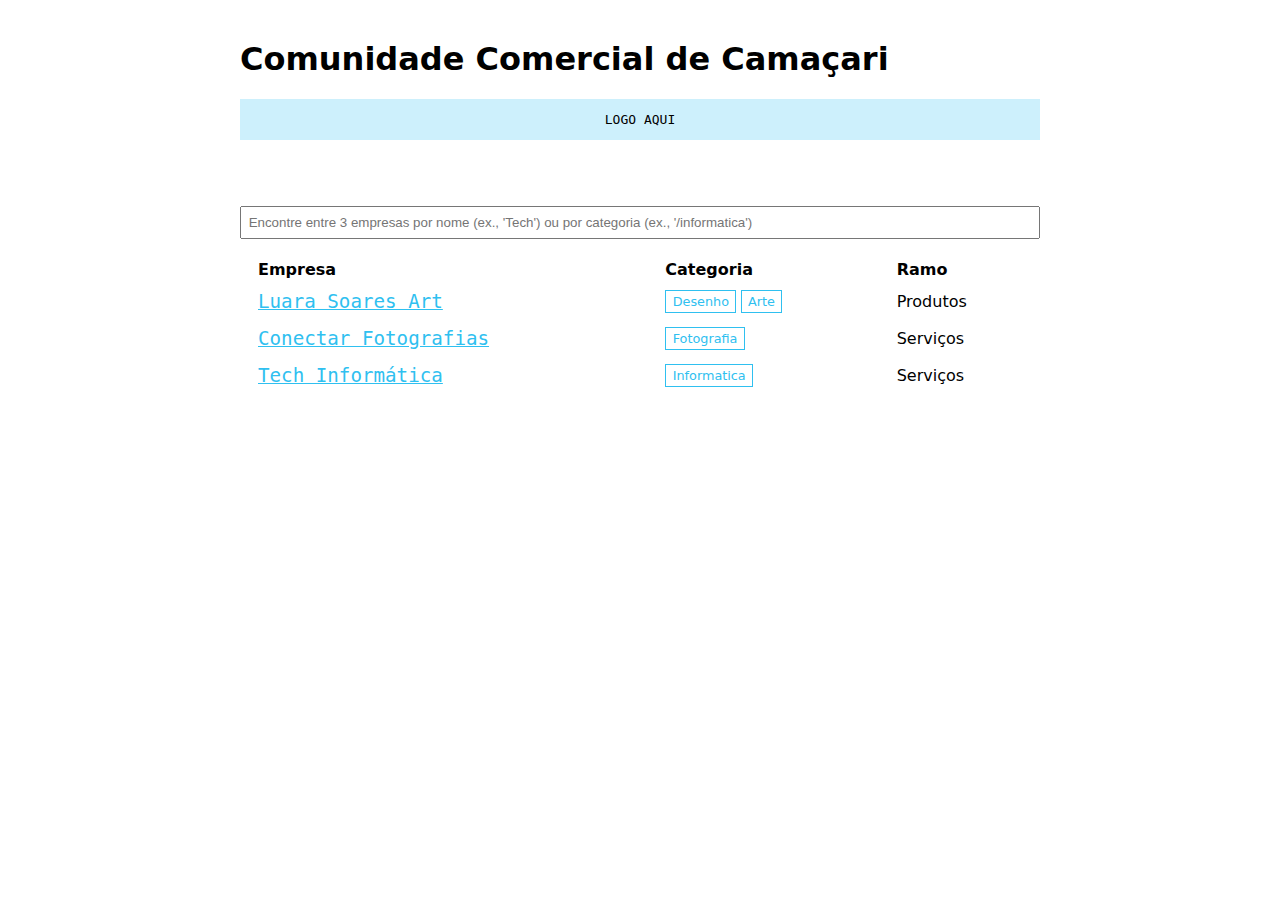
==== index.html @ 6159d0d1 "removendo logo do github" ====
<!DOCTYPE html>
<html lang="en">
    <head>
        <meta charset="utf-8">
        <title>
            
            Comunidade Comercial de Camaçari
        </title>
        <link rel="icon" href="/assets/logo.png">
        <link rel="stylesheet" href="/assets/style.css" type="text/css"/>
        <meta name="viewport" content="width=device-width, initial-scale=1.0, maximum-scale=5.0, user-scalable=yes">
    </head>
    <body>
        
        <h1>
    
    Comunidade Comercial de Camaçari
    
</h1>


<pre><center>LOGO AQUI</center></pre>

<p><input id="bin-search" type="text" placeholder="Encontre entre 3 empresas por nome (ex., 'Tech') ou por categoria (ex., '/informatica')" /></p>

<div id="bin-table-wrapper">
    <table id="bin-table">
        <thead>
            <tr>
                <th>Empresa</th>
				<th>Categoria</th>
				<th>Ramo</th>
            </tr>
        </thead>
        <tbody>
            
            <tr>
                <td><a href="/lolbas/Produtos/LuaraSoaresArt/" class="bin-name">Luara Soares Art</a></td>
                <td><ul class="function-list">
	
	
	
	<li><a href="/lolbas/Produtos/LuaraSoaresArt/#desenho">Desenho</a></li>
	
	
	<li><a href="/lolbas/Produtos/LuaraSoaresArt/#arte">Arte</a></li>
	
</ul>

	</td>
				<td>Produtos</td>
            </tr>
            
            <tr>
                <td><a href="/lolbas/Servi%C3%A7os/Conectar/" class="bin-name">Conectar Fotografias</a></td>
                <td><ul class="function-list">
	
	
	
	<li><a href="/lolbas/Servi%C3%A7os/Conectar/#fotografia">Fotografia</a></li>
	
</ul>

	</td>
				<td>Serviços</td>
            </tr>
            
            <tr>
                <td><a href="/lolbas/Servi%C3%A7os/Tech/" class="bin-name">Tech Informática</a></td>
                <td><ul class="function-list">
	
	
	
	<li><a href="/lolbas/Servi%C3%A7os/Tech/#informatica">Informatica</a></li>
	
</ul>

	</td>
				<td>Serviços</td>
            </tr>
            
        </tbody>
        <tfoot>
            <tr><td id="search-message" colspan="2">No binary matches...</td></tr>
        </tfoot>
    </table>
</div>

<script>
 function filter(query) {
     // consistently update the URL
     location.hash = query;

     // determine the query type
     var queryType = query[0];
     if (queryType === '/' || queryType === '#') {
         query = query.slice(1);
     }

     // filter rows
     var noResults = true;
     document.querySelectorAll('#bin-table tbody tr').forEach(function (row) {
         var binName = row.children[0].firstElementChild.innerText.toLowerCase();
         var functions = Array.from(row.children[1].firstElementChild.children)
                              .map(function (x) { return x.innerText })
                              .join('\n').toLowerCase();

	 var types = row.children[2].textContent.toLowerCase();
         
         if (queryType === '/')
         {
                var against = functions;
         }
         else if (queryType === '#')
         {
                var against = types;
         }
         else
         {
                var against = binName;
         }

         if (against.indexOf(query) !== -1) {
             row.style.display = '';
             noResults = false;
         } else {
             row.style.display = 'none';
         }
     });

     // update the search message visibility
     var searchMessage = document.getElementById('search-message');
     searchMessage.style.display = noResults ? 'table-cell' : 'none';
 }

 (function () {
     var searchBox = document.getElementById('bin-search');

     // ensure height during filtering
     var binTableWrapper = document.getElementById('bin-table-wrapper');
     binTableWrapper.style.height = binTableWrapper.clientHeight + 'px';

     // handle user input
     searchBox.addEventListener('input', function () {
         var query = searchBox.value.toLowerCase().trim();
         filter(query);
     });

     // handle shortcuts
     addEventListener('keydown', function (event) {
         // focus search box on valid keydown
         if (event.key.toLowerCase().match(/^[\/a-z]$/) &&
             !(event.ctrlKey || event.altKey || event.metaKey)) {
             searchBox.focus();
         }
         // clear filter on escape
         else if (event.key === 'Escape') {
             searchBox.value = '';
             searchBox.focus();
             filter('');
         }
     });

     // filter on load according to the URL
     var query = decodeURIComponent(location.hash.slice(1));
     filter(query);
     if (query) {
         searchBox.value = query;
         searchBox.focus();
     }
 })();
</script>


        <script>
         // add permalink on headings
         document.querySelectorAll('h2, h3, h4, h5, h5').forEach((heading) => {
             const link = document.createElement('a');
             link.className = 'permalink';
             link.href = `#${heading.id}`;
             heading.appendChild(link);
         });
        </script>
    </body>
</html>
---- assets/style.css ----
@media (min-width: 1000px) {
  body {
    width: 800px;
    margin: 40px auto; }

  p {
    text-align: justify; } }
@media not all and (min-width: 1000px) {
  .github-corner {
    display: none; } }
body {
  font-family: sans, sans-serif; }

code {
  padding: 0.15em 0.25em;
  border-radius: 0.25em;
  color: #2fc0f0;
  background: #cdf0fc; }

pre {
  background: #cdf0fc;
  padding: 1em;
  overflow-x: auto; }
  pre code {
    padding: 0;
    border-radius: 0; }

a:link, a:visited {
  color: #2fc0f0; }

a:hover {
  color: #0d89b3; }

h2 .permalink, h3 .permalink, h4 .permalink, h5 .permalink, h5 .permalink {
  margin-left: 5px;
  text-decoration: none;
  visibility: hidden; }
  h2 .permalink::before, h3 .permalink::before, h4 .permalink::before, h5 .permalink::before, h5 .permalink::before {
    content: "#"; }
h2:target, h3:target, h4:target, h5:target, h5:target {
  border-left: 5px solid #2fc0f0;
  padding-left: 5px; }
h2:hover .permalink, h3:hover .permalink, h4:hover .permalink, h5:hover .permalink, h5:hover .permalink {
  visibility: visible; }

#bin-search {
  margin-top: 50px;
  padding: 0.5em;
  width: 100%;
  box-sizing: border-box; }

#bin-table {
  width: 100%; }
  #bin-table th, #bin-table td {
    padding: 0.2em 1em; }
  #bin-table th {
    text-align: left; }
  #bin-table tbody tr:hover {
    background: #cdf0fc; }
  #bin-table #search-message {
    display: none;
    text-align: center;
    padding: 1em; }

.function-list {
  font-size: 0.8rem;
  list-style: none;
  padding: 0;
  margin: 0; }
  .function-list li {
    display: inline-block;
    padding: 0.25em 0.5em;
    margin: 0.2em 0;
    border: 1px solid #2fc0f0; }
    .function-list li a:link, .function-list li a:visited {
      color: #2fc0f0;
      text-decoration: none; }
    .function-list li:hover, .function-list li a:hover {
      color: #0d89b3;
      border-color: #0d89b3; }

.examples {
  display: table;
  width: 100%;
  table-layout: fixed;
  counter-reset: item;
  margin: 0;
  padding: 0; }
  .examples li {
    display: table-row; }
    .examples li:not(:only-child):before {
      display: table-cell;
      font-size: 0.8rem;
      font-weight: bold;
      width: 3em;
      text-align: center; }

.logo {
  float: right;
  width: 100px;
  height: 100px;
  margin-left: 20px;
  margin-bottom: 20px; }

.bin-name {
  font-family: monospace;
  font-size: 1.2rem; }

.function-name {
  font-size: 1.4rem;
  font-weight: bold; }

.github-buttons {
  display: inline-block;
  margin-left: 10px; }
  .github-buttons a.github-button {
    visibility: hidden; }
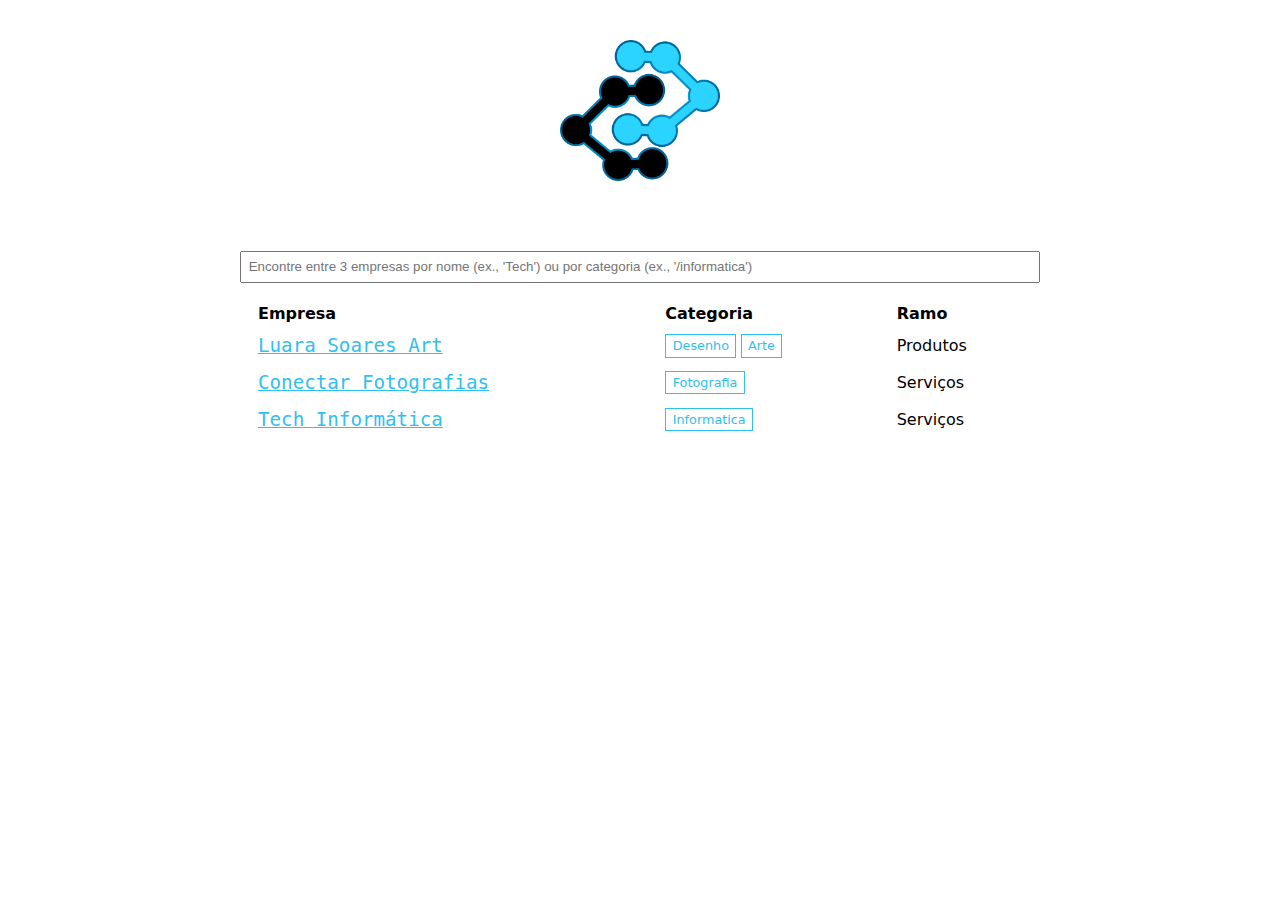
==== commit b99391fd: "adicionando colocado logo provisoria" ====
--- a/index.html
+++ b/index.html
@@ -4,7 +4,7 @@
         <meta charset="utf-8">
         <title>
             
-            Comunidade Comercial de Camaçari
+            Comunidade Comercial
         </title>
         <link rel="icon" href="/assets/logo.png">
         <link rel="stylesheet" href="/assets/style.css" type="text/css"/>
@@ -14,12 +14,12 @@
         
         <h1>
     
-    Comunidade Comercial de Camaçari
+    
     
 </h1>
 
 
-<pre><center>LOGO AQUI</center></pre>
+<center><img src="img/logo.png" width="20%" /></center>
 
 <p><input id="bin-search" type="text" placeholder="Encontre entre 3 empresas por nome (ex., 'Tech') ou por categoria (ex., '/informatica')" /></p>
 
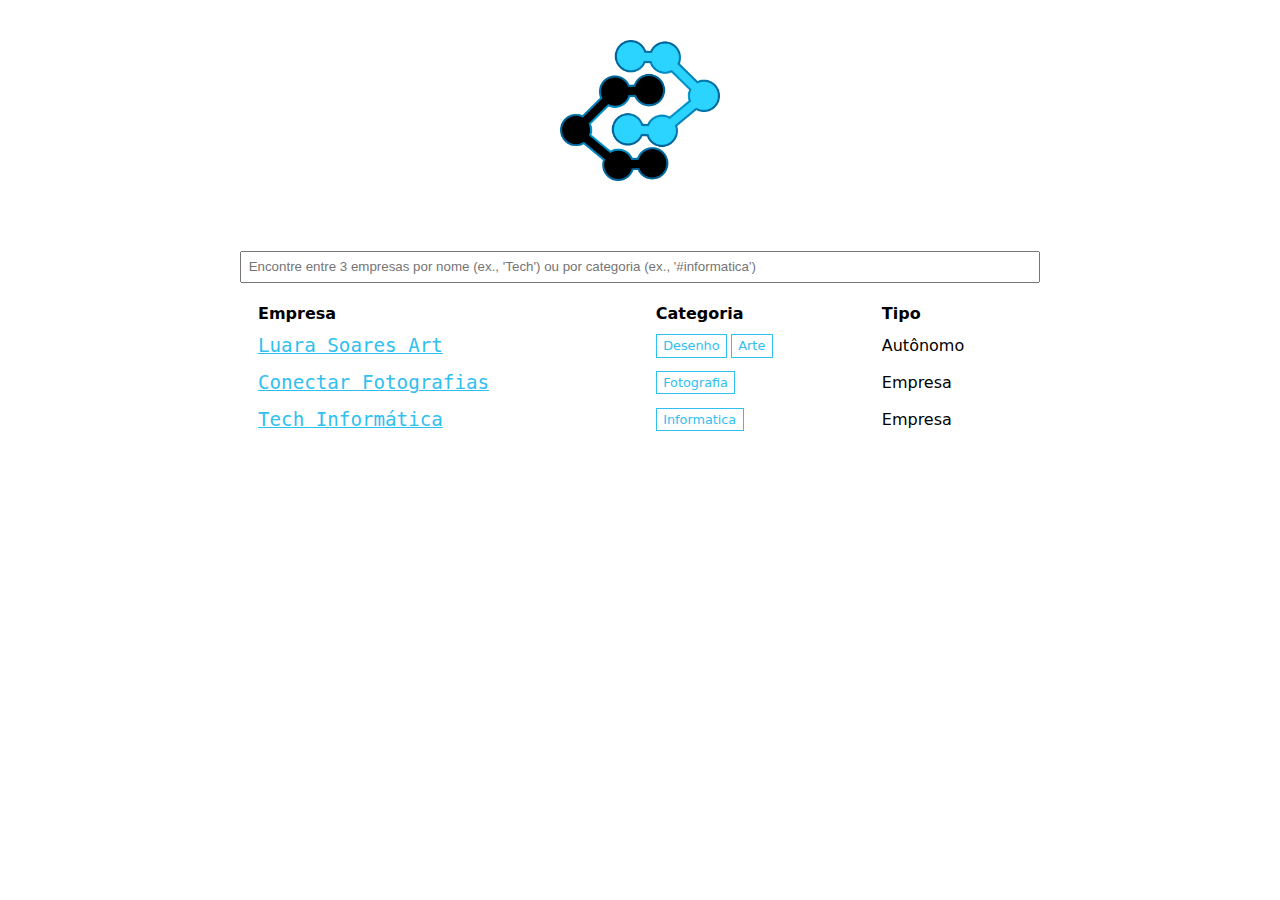
==== commit edcc99de: "luara Soares Art: pequenos ajustes no cliente" ====
--- a/index.html
+++ b/index.html
@@ -21,7 +21,7 @@
 
 <center><img src="img/logo.png" width="20%" /></center>
 
-<p><input id="bin-search" type="text" placeholder="Encontre entre 3 empresas por nome (ex., 'Tech') ou por categoria (ex., '/informatica')" /></p>
+<p><input id="bin-search" type="text" placeholder="Encontre entre 3 empresas por nome (ex., 'Tech') ou por categoria (ex., '#informatica')" /></p>
 
 <div id="bin-table-wrapper">
     <table id="bin-table">
@@ -29,54 +29,54 @@
             <tr>
                 <th>Empresa</th>
 				<th>Categoria</th>
-				<th>Ramo</th>
+				<th>Tipo</th>
             </tr>
         </thead>
         <tbody>
             
             <tr>
-                <td><a href="/lolbas/Produtos/LuaraSoaresArt/" class="bin-name">Luara Soares Art</a></td>
+                <td><a href="/lolbas/Aut%C3%B4nomo/LuaraSoaresArt/" class="bin-name">Luara Soares Art</a></td>
                 <td><ul class="function-list">
 	
 	
 	
-	<li><a href="/lolbas/Produtos/LuaraSoaresArt/#desenho">Desenho</a></li>
+	<li><a href="/lolbas/Aut%C3%B4nomo/LuaraSoaresArt/#desenho">Desenho</a></li>
 	
 	
-	<li><a href="/lolbas/Produtos/LuaraSoaresArt/#arte">Arte</a></li>
+	<li><a href="/lolbas/Aut%C3%B4nomo/LuaraSoaresArt/#arte">Arte</a></li>
 	
 </ul>
 
 	</td>
-				<td>Produtos</td>
+				<td>Autônomo</td>
             </tr>
             
             <tr>
-                <td><a href="/lolbas/Servi%C3%A7os/Conectar/" class="bin-name">Conectar Fotografias</a></td>
+                <td><a href="/lolbas/Empresa/Conectar/" class="bin-name">Conectar Fotografias</a></td>
                 <td><ul class="function-list">
 	
 	
 	
-	<li><a href="/lolbas/Servi%C3%A7os/Conectar/#fotografia">Fotografia</a></li>
+	<li><a href="/lolbas/Empresa/Conectar/#fotografia">Fotografia</a></li>
 	
 </ul>
 
 	</td>
-				<td>Serviços</td>
+				<td>Empresa</td>
             </tr>
             
             <tr>
-                <td><a href="/lolbas/Servi%C3%A7os/Tech/" class="bin-name">Tech Informática</a></td>
+                <td><a href="/lolbas/Empresa/Tech/" class="bin-name">Tech Informática</a></td>
                 <td><ul class="function-list">
 	
 	
 	
-	<li><a href="/lolbas/Servi%C3%A7os/Tech/#informatica">Informatica</a></li>
+	<li><a href="/lolbas/Empresa/Tech/#informatica">Informatica</a></li>
 	
 </ul>
 
 	</td>
-				<td>Serviços</td>
+				<td>Empresa</td>
             </tr>
             
         </tbody>
@@ -107,11 +107,11 @@
 
 	 var types = row.children[2].textContent.toLowerCase();
          
-         if (queryType === '/')
+         if (queryType === '#')
          {
                 var against = functions;
          }
-         else if (queryType === '#')
+         else if (queryType === '/')
          {
                 var against = types;
          }
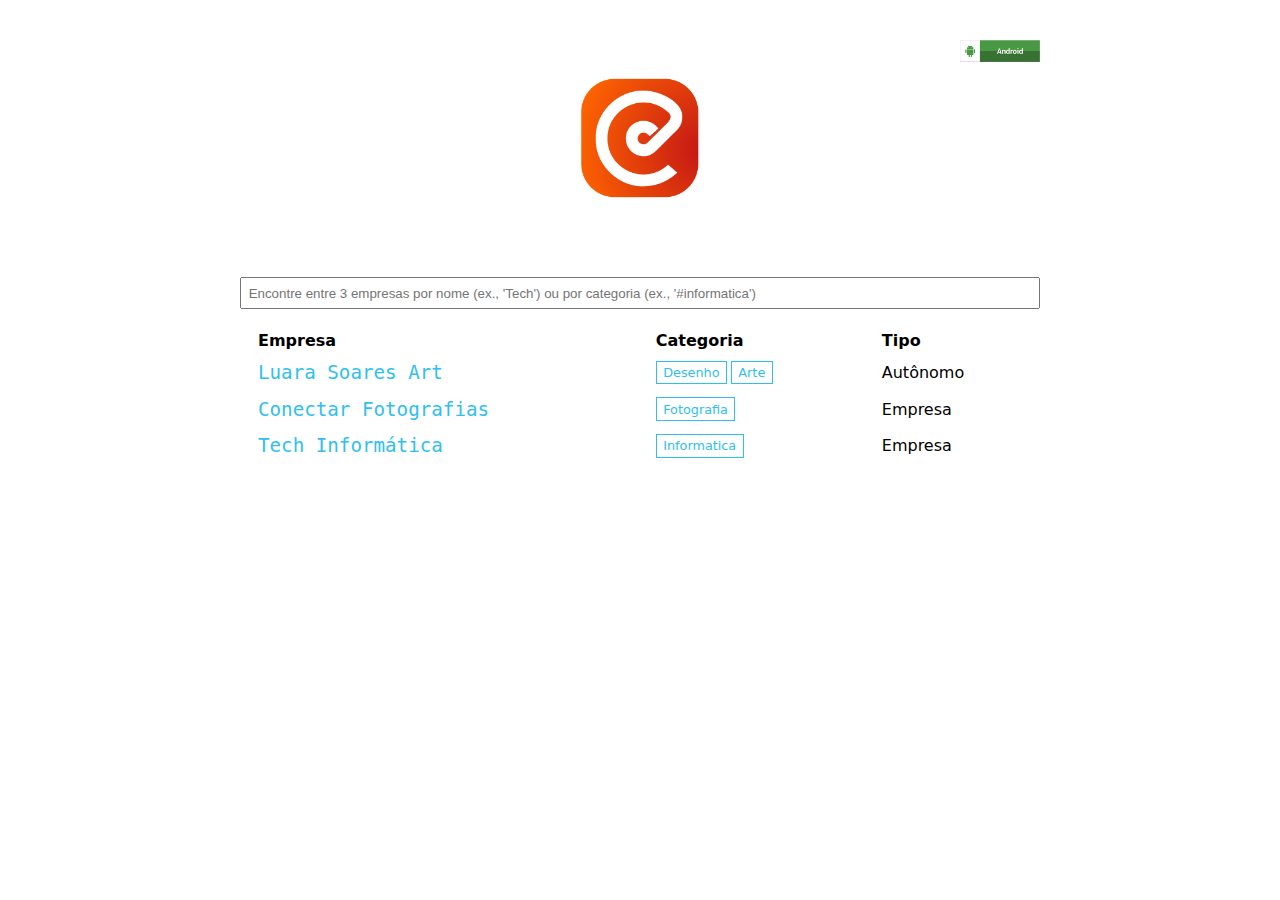
==== commit 85195141: "new feature: download apk from start page" ====
--- a/index.html
+++ b/index.html
@@ -12,14 +12,20 @@
     </head>
     <body>
         
-        <h1>
+        
+<h1>
     
     
     
 </h1>
 
 
-<center><img src="img/logo.png" width="20%" /></center>
+<script async="" defer="" src="https://buttons.github.io/buttons.js"></script>
+
+<div align="right">
+ <a href="/apk/ccam-v1.0.apk"><img src="/img/android.png" width="80" /></a>
+</div>
+<center><img src="/img/logo.png" width="20%" /></center>
 
 <p><input id="bin-search" type="text" placeholder="Encontre entre 3 empresas por nome (ex., 'Tech') ou por categoria (ex., '#informatica')" /></p>
 
@@ -81,7 +87,7 @@
             
         </tbody>
         <tfoot>
-            <tr><td id="search-message" colspan="2">No binary matches...</td></tr>
+            <tr><td id="search-message" colspan="2">Nenhuma empresa encontrada...</td></tr>
         </tfoot>
     </table>
 </div>
--- a/assets/style.css
+++ b/assets/style.css
@@ -104,7 +104,8 @@
 
 .bin-name {
   font-family: monospace;
-  font-size: 1.2rem; }
+  font-size: 1.2rem;
+  text-decoration: none; }
 
 .function-name {
   font-size: 1.4rem;
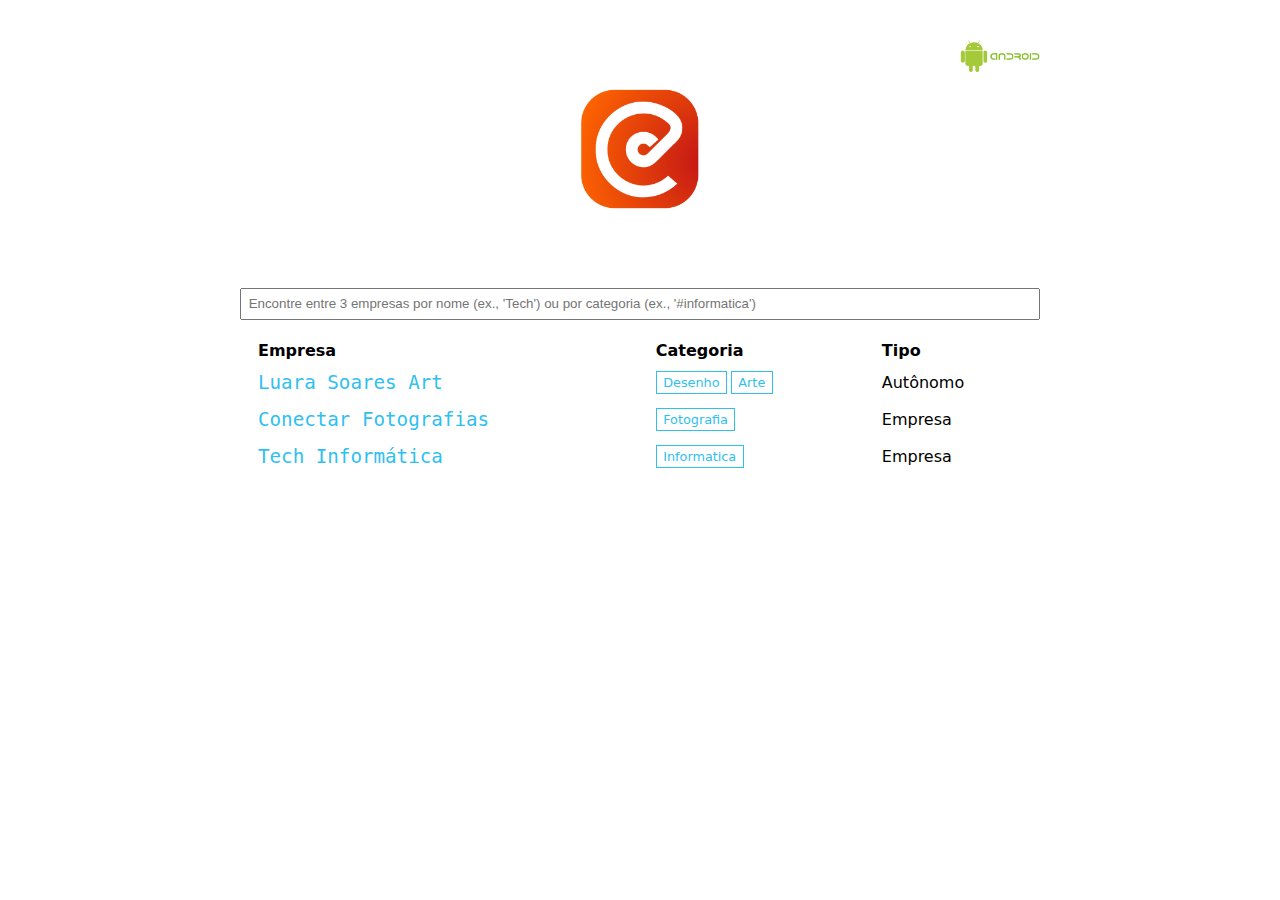
==== commit 4f66690c: "bug fix: search on mobile version" ====
--- a/index.html
+++ b/index.html
@@ -20,10 +20,9 @@
 </h1>
 
 
-<script async="" defer="" src="https://buttons.github.io/buttons.js"></script>
 
 <div align="right">
- <a href="/apk/ccam-v1.0.apk"><img src="/img/android.png" width="80" /></a>
+ <a href="/apk/ccam-v1.0.apk"><img src="/img/android-name.png" width="80" /></a>
 </div>
 <center><img src="/img/logo.png" width="20%" /></center>
 
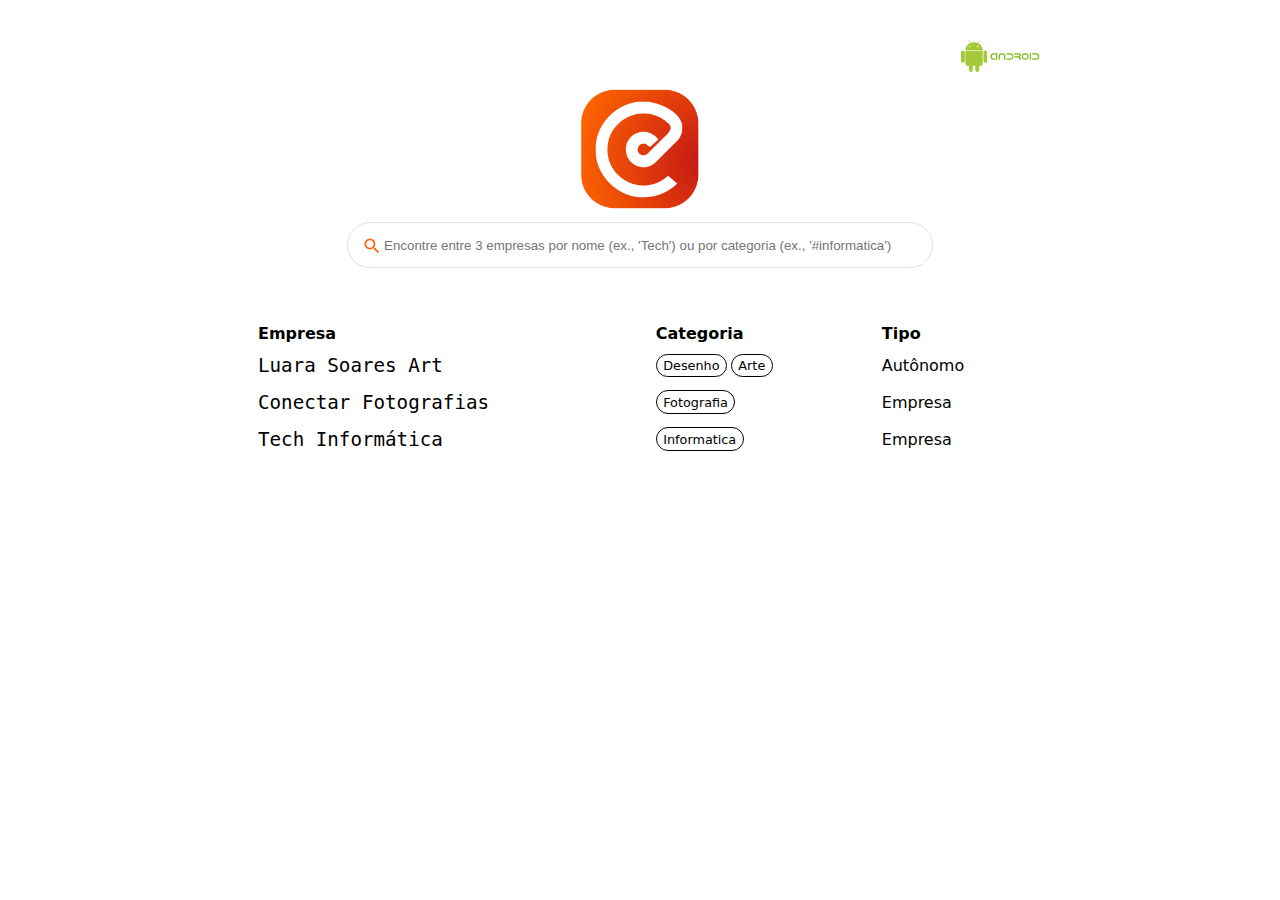
==== commit f1605530: "css adjustments" ====
--- a/index.html
+++ b/index.html
@@ -26,8 +26,20 @@
 </div>
 <center><img src="/img/logo.png" width="20%" /></center>
 
-<p><input id="bin-search" type="text" placeholder="Encontre entre 3 empresas por nome (ex., 'Tech') ou por categoria (ex., '#informatica')" /></p>
-
+<div class="barra-pesquisa">
+    <div class="barra-pesquisa-divisao">
+        <div class="barra-pesquisa-lupa">
+            <span class="span-lupa">
+                <svg id="lupa" focusable="false" xmlns="http://www.w3.org/2000/svg" viewBox="0 0 24 24"><path d="M15.5 14h-.79l-.28-.27A6.471 6.471 0 0 0 16 9.5 6.5 6.5 0 1 0 9.5 16c1.61 0 3.09-.59 4.23-1.57l.27.28v.79l5 4.99L20.49 19l-4.99-5zm-6 0C7.01 14 5 11.99 5 9.5S7.01 5 9.5 5 14 7.01 14 9.5 11.99 14 9.5 14z"></path></svg>        
+            </span>
+        </div>
+        <div class="barra-pesquisa-texto">
+            <input id="bin-search" type="text" placeholder="Encontre entre 3 empresas por nome (ex., 'Tech') ou por categoria (ex., '#informatica')" />
+        </div>
+        <div class="barra-pesquisa-teclado"></div>
+    </div>
+</div>
+<p><br /></p>
 <div id="bin-table-wrapper">
     <table id="bin-table">
         <thead>
--- a/assets/style.css
+++ b/assets/style.css
@@ -14,11 +14,11 @@
 code {
   padding: 0.15em 0.25em;
   border-radius: 0.25em;
-  color: #2fc0f0;
-  background: #cdf0fc; }
+  color: #000000;
+  background: #e6e6e6; }
 
 pre {
-  background: #cdf0fc;
+  background: #e6e6e6;
   padding: 1em;
   overflow-x: auto; }
   pre code {
@@ -26,10 +26,10 @@
     border-radius: 0; }
 
 a:link, a:visited {
-  color: #2fc0f0; }
+  color: #000000; }
 
 a:hover {
-  color: #0d89b3; }
+  color: #fd6301; }
 
 h2 .permalink, h3 .permalink, h4 .permalink, h5 .permalink, h5 .permalink {
   margin-left: 5px;
@@ -38,16 +38,10 @@
   h2 .permalink::before, h3 .permalink::before, h4 .permalink::before, h5 .permalink::before, h5 .permalink::before {
     content: "#"; }
 h2:target, h3:target, h4:target, h5:target, h5:target {
-  border-left: 5px solid #2fc0f0;
+  border-left: 5px solid #000000;
   padding-left: 5px; }
 h2:hover .permalink, h3:hover .permalink, h4:hover .permalink, h5:hover .permalink, h5:hover .permalink {
   visibility: visible; }
-
-#bin-search {
-  margin-top: 50px;
-  padding: 0.5em;
-  width: 100%;
-  box-sizing: border-box; }
 
 #bin-table {
   width: 100%; }
@@ -56,11 +50,58 @@
   #bin-table th {
     text-align: left; }
   #bin-table tbody tr:hover {
-    background: #cdf0fc; }
+    background: #e6e6e6; }
   #bin-table #search-message {
     display: none;
     text-align: center;
     padding: 1em; }
+
+.barra-pesquisa {
+  width: auto;
+  max-width: 584px;
+  background: #fff;
+  display: flex;
+  border: 1px solid #dfe1e5;
+  box-shadow: none;
+  border-radius: 24px;
+  z-index: 3;
+  height: 44px;
+  margin: 0 auto; }
+
+.barra-pesquisa-divisao {
+  flex: 1;
+  display: flex;
+  padding-top: 5px;
+  padding-right: 8px;
+  padding-bottom: 0px;
+  padding-left: 14px;
+  font-size: 14px;
+  font-family: arial,sans-serif; }
+
+.barra-pesquisa-texto {
+  flex: 1;
+  display: flex; }
+
+.span-lupa {
+  display: inline-block;
+  fill: currentColor;
+  color: #d31010; }
+
+#lupa {
+  display: flex;
+  width: 20px;
+  flex: 1;
+  display: flex;
+  padding-top: 8px;
+  color: #fd6301; }
+
+#bin-search {
+  display: flex;
+  white-space: pre;
+  height: 34px;
+  border: none;
+  flex-wrap: wrap;
+  flex: 100%; }
 
 .function-list {
   font-size: 0.8rem;
@@ -71,13 +112,14 @@
     display: inline-block;
     padding: 0.25em 0.5em;
     margin: 0.2em 0;
-    border: 1px solid #2fc0f0; }
+    border: 1px solid #000000;
+    border-radius: 24px; }
     .function-list li a:link, .function-list li a:visited {
-      color: #2fc0f0;
+      color: #000000;
       text-decoration: none; }
     .function-list li:hover, .function-list li a:hover {
-      color: #0d89b3;
-      border-color: #0d89b3; }
+      color: #fd6301;
+      border-color: #fd6301; }
 
 .examples {
   display: table;
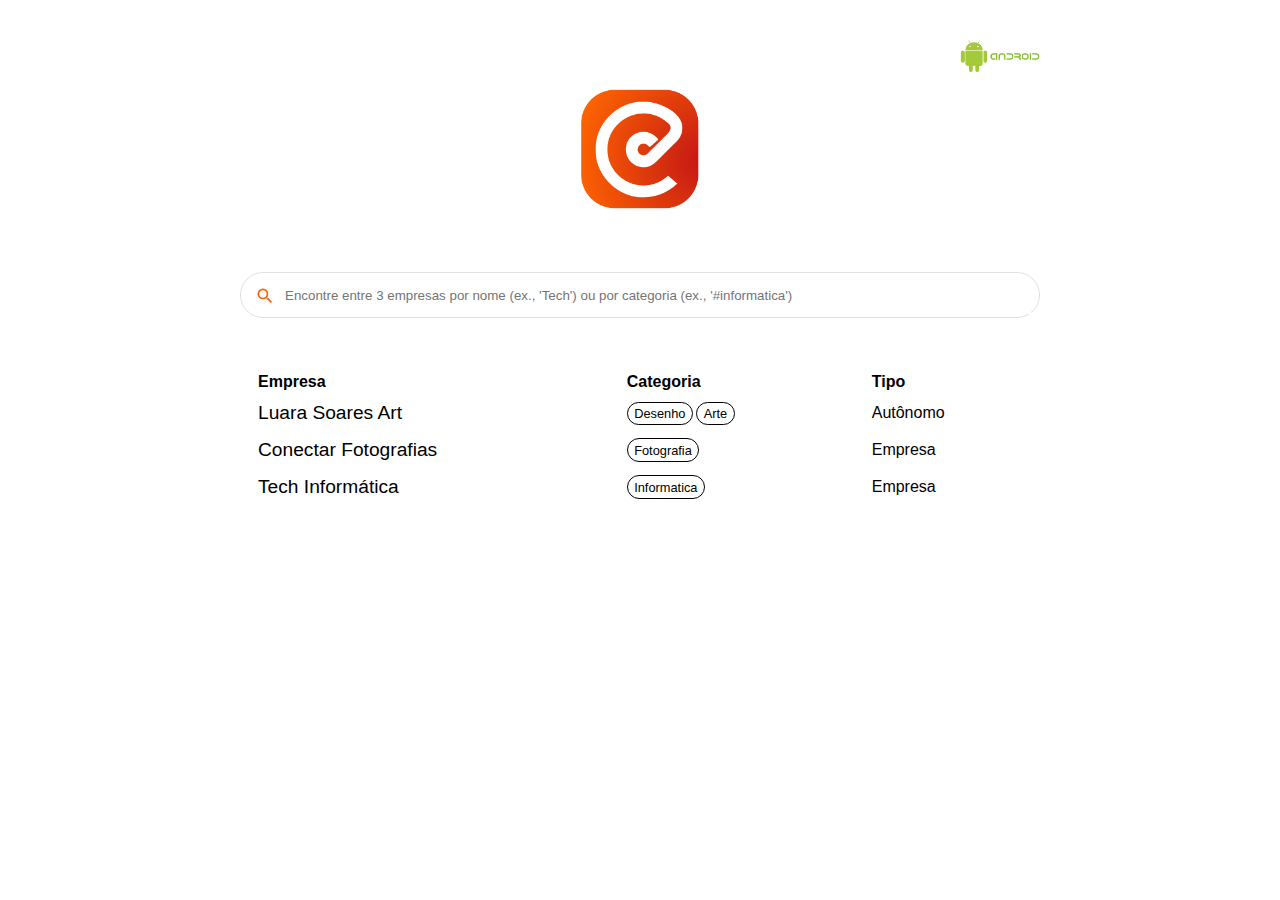
==== commit 572932e3: "imporvement: search in all columns at once" ====
--- a/index.html
+++ b/index.html
@@ -26,6 +26,7 @@
 </div>
 <center><img src="/img/logo.png" width="20%" /></center>
 
+<p><br /></p>
 <div class="barra-pesquisa">
     <div class="barra-pesquisa-divisao">
         <div class="barra-pesquisa-lupa">
@@ -124,20 +125,21 @@
 
 	 var types = row.children[2].textContent.toLowerCase();
          
-         if (queryType === '#')
-         {
-                var against = functions;
-         }
-         else if (queryType === '/')
-         {
-                var against = types;
-         }
-         else
-         {
-                var against = binName;
-         }
-
-         if (against.indexOf(query) !== -1) {
+        //  if (queryType === '#')
+        //  {
+        //         var against = functions;
+        //  }
+        //  else if (queryType === '/')
+        //  {
+        //         var against = types;
+        //  }
+        //  else
+        //  {
+        //         var against = binName;
+        //  }
+        
+         // Aqui podemos ajustar a busca para ir em qualquer campo sem precisar definir caracteres speciais
+         if (functions.indexOf(query) !== -1 || types.indexOf(query) !== -1 || binName.indexOf(query) !== -1) {
              row.style.display = '';
              noResults = false;
          } else {
--- a/assets/style.css
+++ b/assets/style.css
@@ -9,7 +9,7 @@
   .github-corner {
     display: none; } }
 body {
-  font-family: sans, sans-serif; }
+  font-family: 'Montserrat', sans-serif; }
 
 code {
   padding: 0.15em 0.25em;
@@ -58,7 +58,7 @@
 
 .barra-pesquisa {
   width: auto;
-  max-width: 584px;
+  max-width: 850px;
   background: #fff;
   display: flex;
   border: 1px solid #dfe1e5;
@@ -76,7 +76,7 @@
   padding-bottom: 0px;
   padding-left: 14px;
   font-size: 14px;
-  font-family: arial,sans-serif; }
+  font-family: 'Montserrat', sans-serif; }
 
 .barra-pesquisa-texto {
   flex: 1;
@@ -101,7 +101,8 @@
   height: 34px;
   border: none;
   flex-wrap: wrap;
-  flex: 100%; }
+  flex: 100%;
+  padding-left: 10px; }
 
 .function-list {
   font-size: 0.8rem;
@@ -145,7 +146,7 @@
   margin-bottom: 20px; }
 
 .bin-name {
-  font-family: monospace;
+  font-family: 'Montserrat', sans-serif;
   font-size: 1.2rem;
   text-decoration: none; }
 
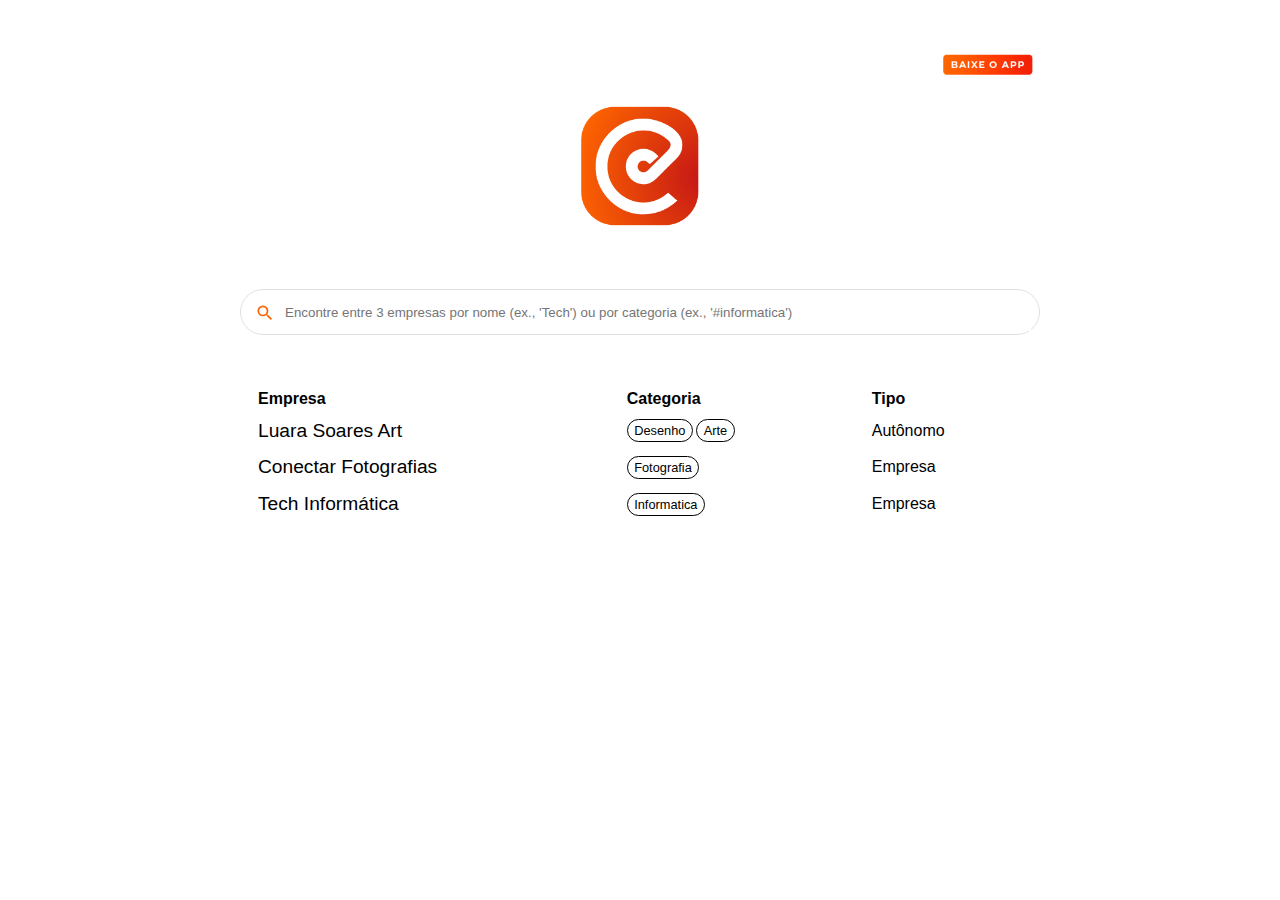
==== commit b2833003: "new logo and search engine adjustments" ====
--- a/index.html
+++ b/index.html
@@ -22,7 +22,7 @@
 
 
 <div align="right">
- <a href="/apk/ccam-v1.0.apk"><img src="/img/android-name.png" width="80" /></a>
+ <a href="/apk/ccam-v1.0.apk"><img src="/img/android-name.png" width="100" /></a>
 </div>
 <center><img src="/img/logo.png" width="20%" /></center>
 
